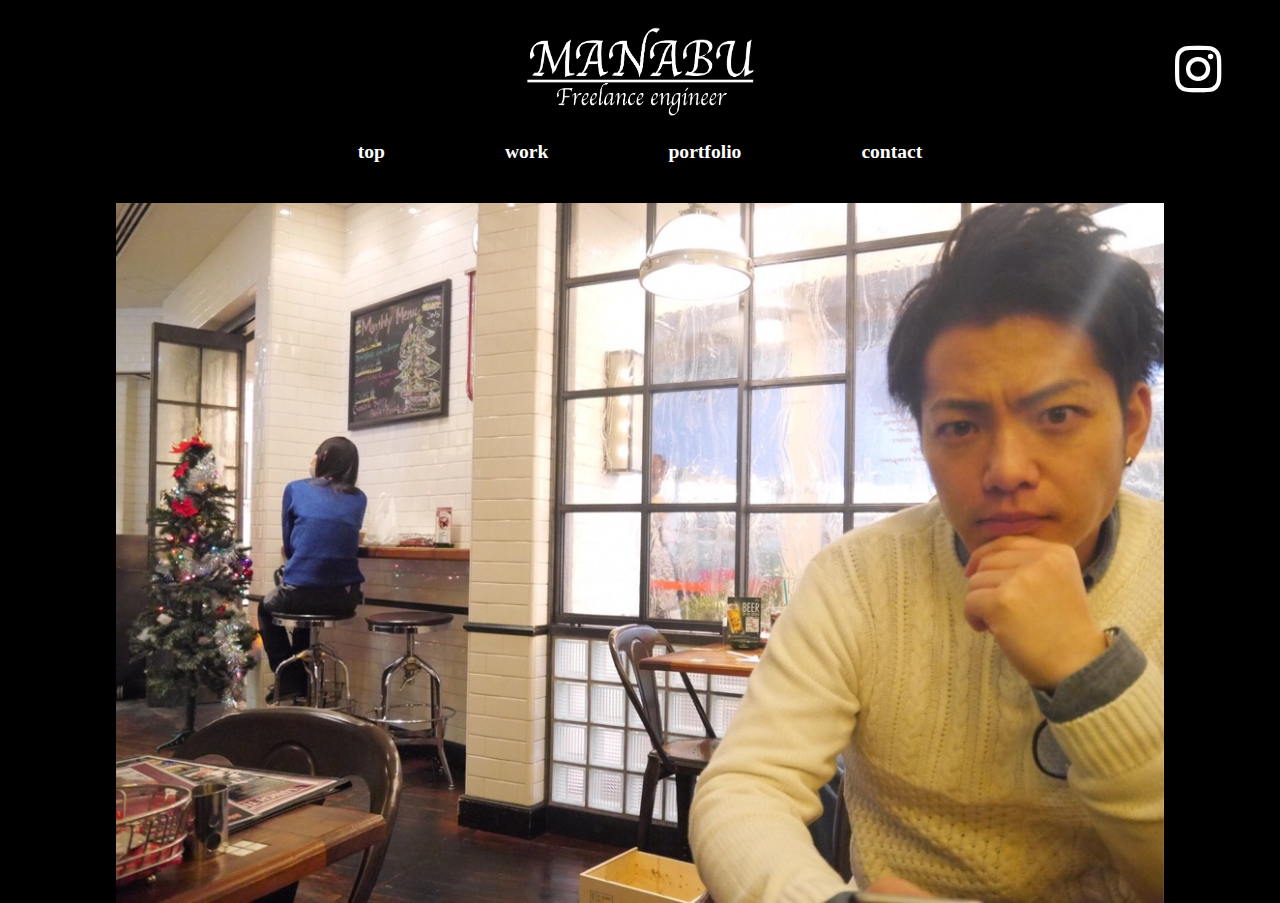
==== index.html @ 82d77570 "first commit" ====
<html>
  <head>
    <meta charset="UTF-8">
    <meta name="viewport" content="width=device-width, initial-scale=1.0">
    <title>my-profile</title>
    <link rel="stylesheet" href="index.css">
    <link href="https://use.fontawesome.com/releases/v5.15.1/css/all.css" rel="stylesheet">
    <script src="//code.jquery.com/jquery-2.2.4.min.js"></script>
    <script>
    //共通パーツ読み込み
      $(function() {
          $("#header").load("header.html");
      });
    </script>
    <script src="top.js"></script>
  </head>
  <body>
    <header id="header">
      <div class="header">
        <div class="header-left">
          <a href="index.html"><img src="images/logo1_1.png" class="logo"></a>
        </div>
        <div class="header-right">
          <div class="sns">
            <a href="https://www.instagram.com/manabu_okubo/"><span class="insta"><i class="fab fa-instagram fa-4x"></i></span></a>
          </div>
        </div>
      </div>
      <div class="navigation">
        <ul class="nav">
          <li><a href="index.html"><span>top</span></a></li>
          <li><a href="work.html"><span>work</span></a></li>
          <li><a href="portfolio.html"><span>portfolio</span></a></li>
          <li><a href="#"><span>contact</span></a></li>
        </ul>
      </div>
    </header>

    
    <div class="main">
      <div class="slide">
        <img src="images/prof1.jpeg" />
        <img src="images/prof2.jpeg" />
        <img src="images/prof3.jpeg" />
      </div>
      <p>
        <input type="range" id="slide_speed" value="2000" min="2000" max="10000">
      </p>
      
    </div>
  </body>
</html>
---- index.css ----
/* リセットCSS */
body {
  font-family: serif;
  font-size: 14px;
  /* color: white; */
  margin: 0 auto;
  background-color: black;
}

h1,h2,h3,h4,h5,h6,p {
  padding: 0 0;
  margin: 0;
}

ul,li {
  padding: 0;
  margin: 0;
}

/* header */
header {
  background-color: black; 
}

.header {
  display: flex;
}

.header-left {
  width: 60%;
  margin-left: 30%;
}

.header-right {
  color: white;
  padding-top: 1%;
  padding-right: 3%;
  width: 40%;
}

.header-right a {
  text-align: right;
  display: block;
  font-size: 95%;
  flex-wrap: nowrap;
}

.logo {
  width: 250px;
  height: 101px;
  margin: 20px auto 10px;
  display: block;
}

.navigation {
  background-color: black;
}

.nav {
  display: flex;
  justify-content: center;
  list-style: none;
}

.nav li {
  margin: 10px 60px 10px 60px;
  font-weight: bold;
  font-size: 140%;
  
}

.nav a span {
  display: inline-block;
}
.nav a span {
  transition: .5s;
}
.nav a:hover span {
  -webkit-transform: rotateX(360deg);
  transform: rotateX(360deg);
}

.nav a {
  text-decoration: none;
  color: white;
  display: inline-block;
  transition: .3s;
  -webkit-transform: scale(1);
  transform: scale(1);
 
}

.nav a:hover {
  -webkit-transform: scale(1.1);
  transform: scale(1.5);
  color: rgb(112, 216, 181);
}

.sns {
  display: flex;
  justify-content: flex-end;
}

.sns a {
  margin: 30px 20px 20px;
  color: white;
}

.header-right p {
  text-align: right;
  margin-right: 50px;
}

/* main部分 */
.slide {
	position:relative;
  height:700px;
  display: flex;
  justify-content: center;
  margin-top: 30px;
}
.slide img {
	position:absolute;
	opacity:0;
	transition:all 1s ease-in-out;
	height:100%;
	object-fit:contain;
}

#slide_speed {
  display: none;
}

.contents {
  width: 900px;
  margin: 200px auto 200px; 
  position: relative;
}

.contents p {
  flex-wrap: wrap;
  width: 700px;
  margin: 20px auto;
  font-size: 130%;
  color: white;
}

.concepts {
  text-align: center;
}

.salon {
  width: 900px;
  display: flex;
  justify-self: center;
  opacity: 0.7;  
}

.concepts {
  position: absolute;
  top: 30%;
  left: 12%;
  color: white;
  font-weight: bold;
}




@media screen and (max-width: 599px) {
  .header-right a, .header-right p {
    font-size: 60%;
  }

  .header-right p {
    margin-right: 20px;
  }

  .fab {
    font-size: 60%;
  }

  .logo {
    width: 90px;
    height: 55px;
  }

  .sns a {
    margin: 10px 10px;
  }

  .nav li {
    margin: 10px 20px 10px 20px;
    font-weight: bold;
    font-size: 80%;
  }
  

  .slide {
    height: 230px;
  }

  .contents {
    width: 350px;
    margin: 20px auto 20px; 
  }
  
  .contents h1 {
    margin-top: 15px;
  }
  
  .contents p {
    flex-wrap: wrap;
    width: 230px;
    margin: 10px auto;
    font-size: 60%;
    color: white;
  }
  
  .salon {
    width: 280px;
    margin: 100px auto 0;
  }

  .concepts {
    top: 15%;
    left: 18%;
  }

  .title3 {
    width: 180px;
  }

  .concepts h1 {
    font-size: 120%;
  }

  .title2 {
    width: 180px;
    margin-top: 70px;
  }

  .shop-info {
    display: initial;
  }

  .appearance, iframe {
    width: 280px;
    height: 200px;
    margin: 0 auto 20px;
  }

  .map h3 {
    text-align: center;
    font-size: 100%;
    margin-left: initial;
  }

  .info-right p {
    font-size: 80%;
    text-align: center;
    margin-top: initial;
  }

  .info-right {
    text-align: left;
  }

  

}

/* i pad  */
@media screen and (min-width:768px) and ( max-width:1024px) {
  .header-right a, .header-right p {
    font-size: 80%;
  }

  .fab {
    font-size: 80%;
  }

  .logo {
    width: 130px;
    height: 55px;
  }

  .nav li {
    font-size: 130%;
    margin: 10px 30px;
  }
  

  .slide {
    height: 450px;
  }

  .contents {
    width: 650px;
    margin: 20px auto 20px; 
  }
  
  .contents h1 {
    margin-top: 15px;
  }
  
  .contents p {
    width: 450px;
    font-size: 80%;
  }
  
  .salon {
    width: 550px;
    margin: 100px auto 0;
  }

  .concepts {
    top: 15%;
    left: 18%;
  }

  .title3 {
    width: 250px;
  }

  .concepts h1 {
    font-size: 140%;
  }

  .title2 {
    width: 250px;
    margin-top: 70px;
  }

  .shop-info {
    display: initial;
  }

  .appearance, iframe {
    width: 450px;
    height: 400px;
    margin: 0 auto 20px;
  }

  .map h3 {
    font-size: 120%;
    text-align: center;
    margin-left: initial;
  }

  .info-right p {
    font-size: 120%;
    margin-top: initial;
  }

}
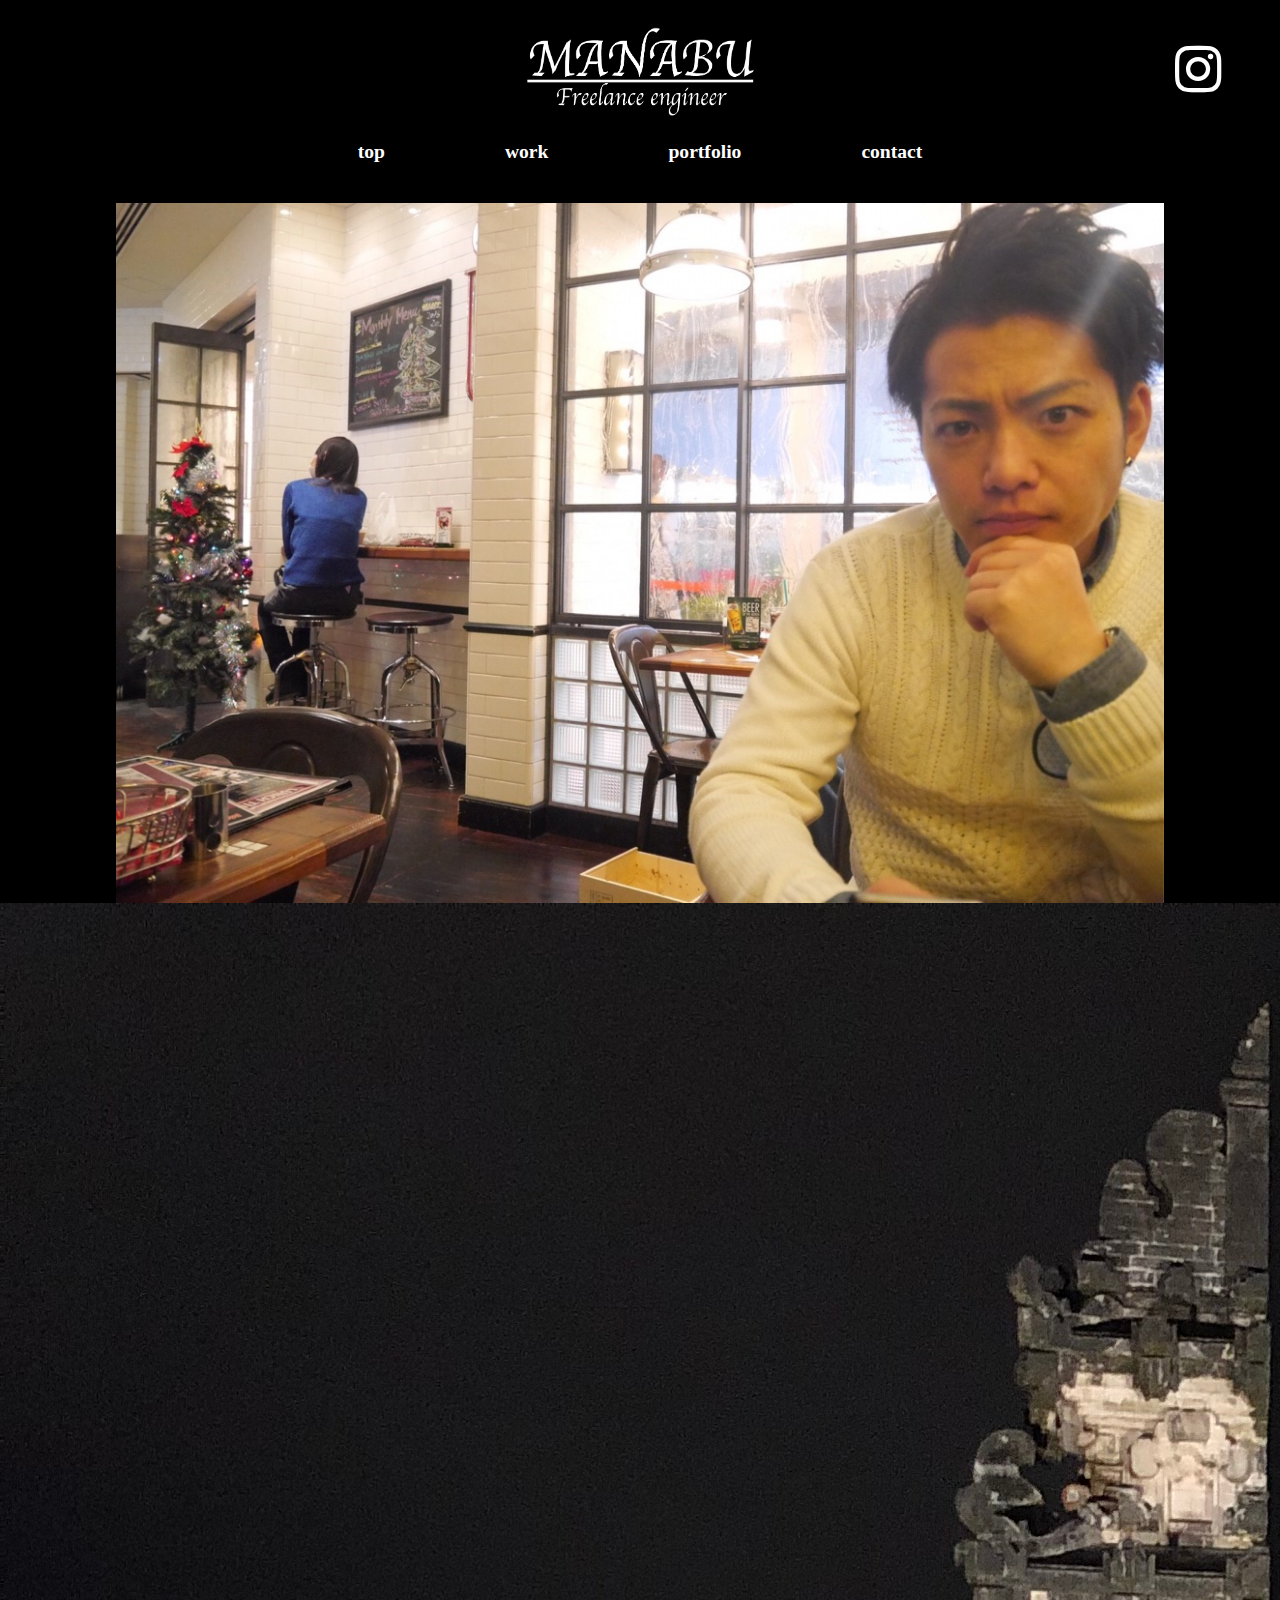
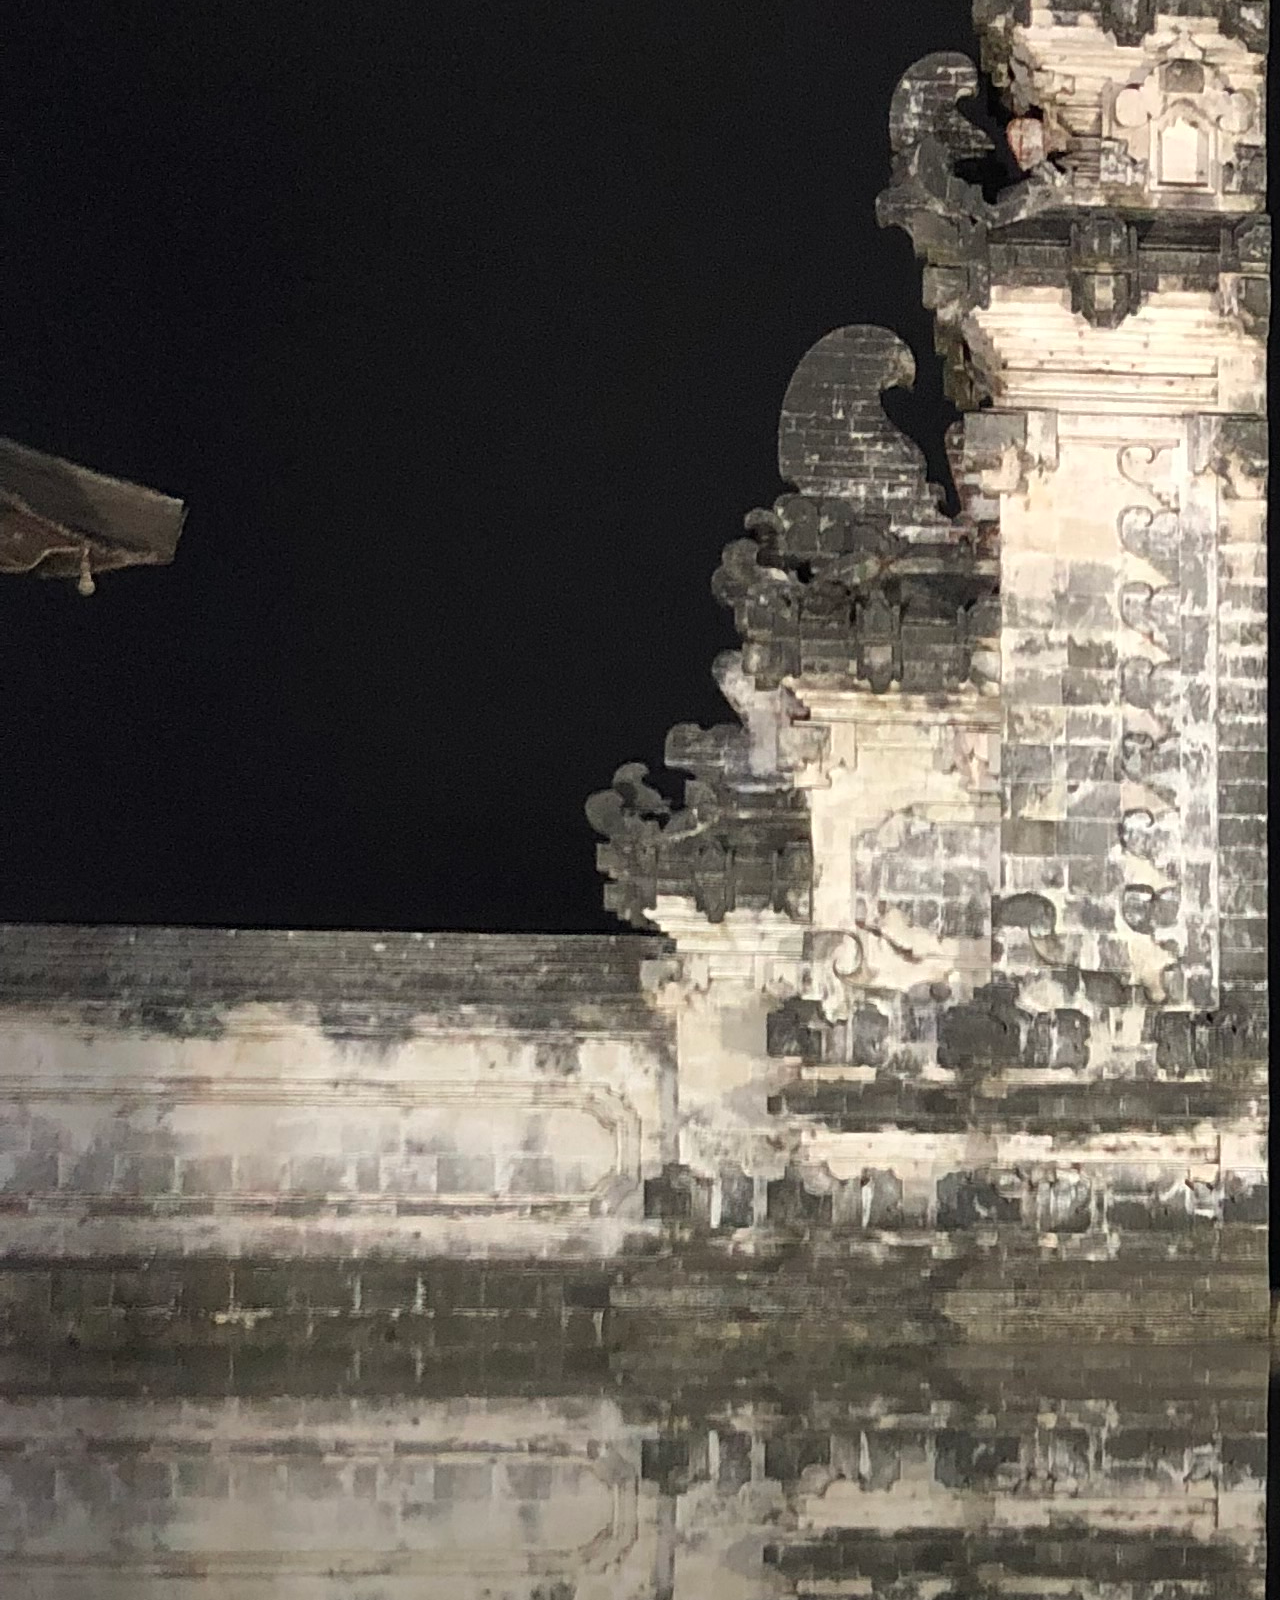
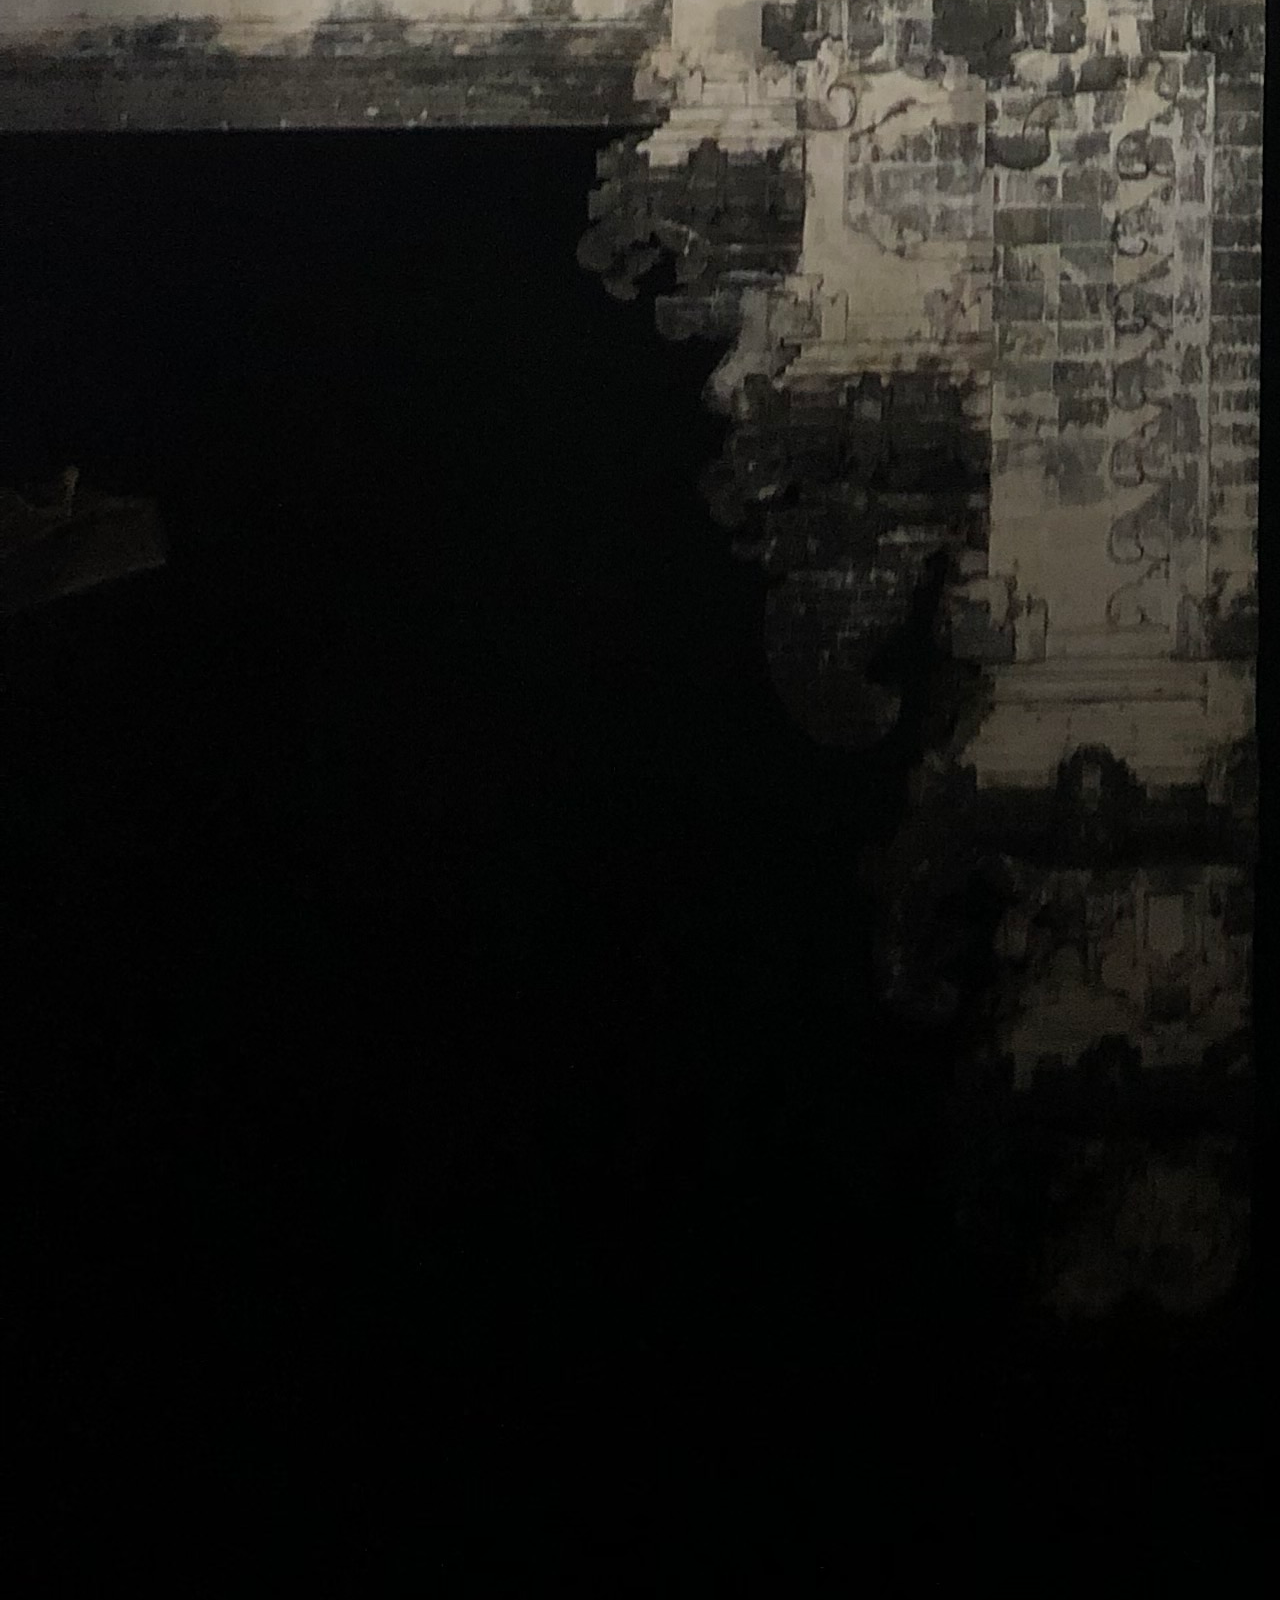
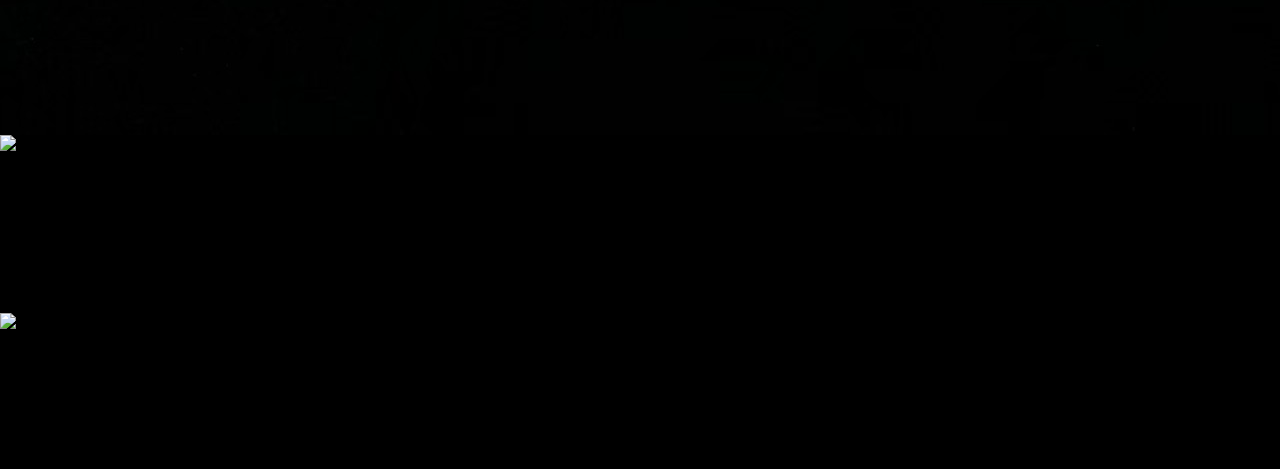
==== commit 5eff6e67: "add profile" ====
--- a/index.html
+++ b/index.html
@@ -6,12 +6,6 @@
     <link rel="stylesheet" href="index.css">
     <link href="https://use.fontawesome.com/releases/v5.15.1/css/all.css" rel="stylesheet">
     <script src="//code.jquery.com/jquery-2.2.4.min.js"></script>
-    <script>
-    //共通パーツ読み込み
-      $(function() {
-          $("#header").load("header.html");
-      });
-    </script>
     <script src="top.js"></script>
   </head>
   <body>
@@ -31,7 +25,7 @@
           <li><a href="index.html"><span>top</span></a></li>
           <li><a href="work.html"><span>work</span></a></li>
           <li><a href="portfolio.html"><span>portfolio</span></a></li>
-          <li><a href="#"><span>contact</span></a></li>
+          <li><a href="https://docs.google.com/forms/d/e/1FAIpQLSfqWdRnzcMn2TVZr3YGztrPGsXC1KNALqRG92momRPCPUgo5g/viewform?usp=sf_link"><span>contact</span></a></li>
         </ul>
       </div>
     </header>
@@ -47,6 +41,41 @@
         <input type="range" id="slide_speed" value="2000" min="2000" max="10000">
       </p>
       
+      <div class="background">
+        <div class="profile">
+          <img src="images/prof8.jpeg" class="profile1">
+        </div>
+        <div class="profile2">
+          <img src="images/title1.png" class="title1">
+          <p>名前：大久保　学(おおくぼ まなぶ）</p>
+          <p>学歴：静岡市立清水商業高等学校<br>
+            　　　（現 静岡市立桜が丘高等学校）<br>
+            　　　▶︎拓殖大学商学部経営学科<br>
+              職歴：（株）東武百貨店<br>
+              　　　紳士服部　スタッフ　３年半<br>
+              　　　食品部　企画担当　１年<br>
+              　　　バイヤー兼改装担当　６年半<br>
+              　　　2020年２月末退職
+          </p>
+        </div>
+      </div>
+      <div class="current">
+        <img src="images/title.png" class="now">
+        <p class="text">
+          退職後オーストラリアにて「食」関連のビジネスを始めようとするも
+          コロナの影響にて入国できず、一時断念。活動の場を日本にシフト。<br>
+          <br>
+          現在は、フリーランスのwebエンジニアとして活動しており、
+          企業・お店のホームページやランディングページ、ショッピングサイトなどの作成や、
+          営業マンやモデルなどを中心とした、個人のプロフィールサイトの作成を手がけております。<br>
+          <br>
+          また、百貨店にて培ったバイヤースキルや、eatobuのニコデリを１から造りあげた
+          小売業のマーケティングスキルを基盤に、
+          フードコンサルタント（小売）としても活動しております。
+          商品の展開方法、売上を上げるための施策、新商品考案、等のアドバイスを致します。<br>
+          今後はオーストラリアでも目をつけていたキッチンカーを日本でも展開予定。
+        </p>
+      </div>
     </div>
   </body>
-</html>+</html>
--- a/index.css
+++ b/index.css
@@ -181,7 +181,7 @@
   }
 
   .logo {
-    width: 90px;
+    width: 100px;
     height: 55px;
   }
 
@@ -354,4 +354,3 @@
   }
 
 }
-
